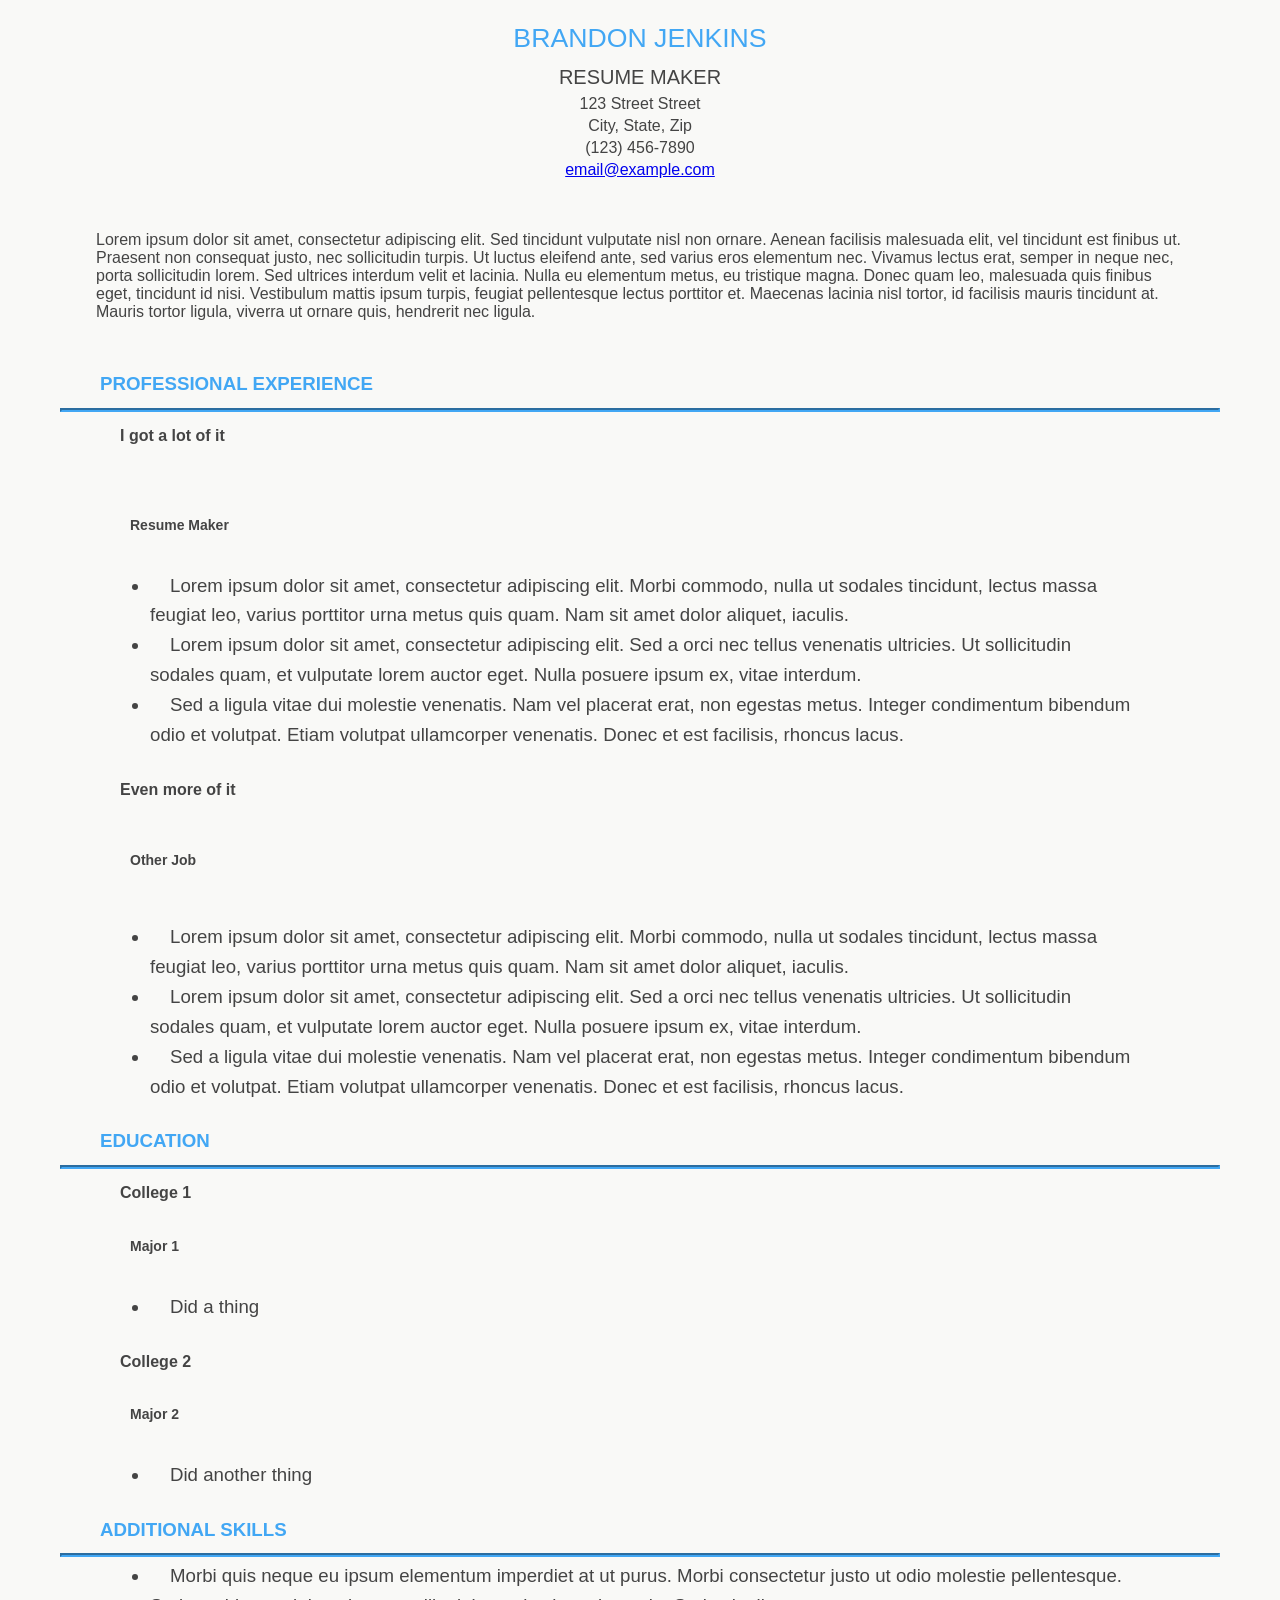
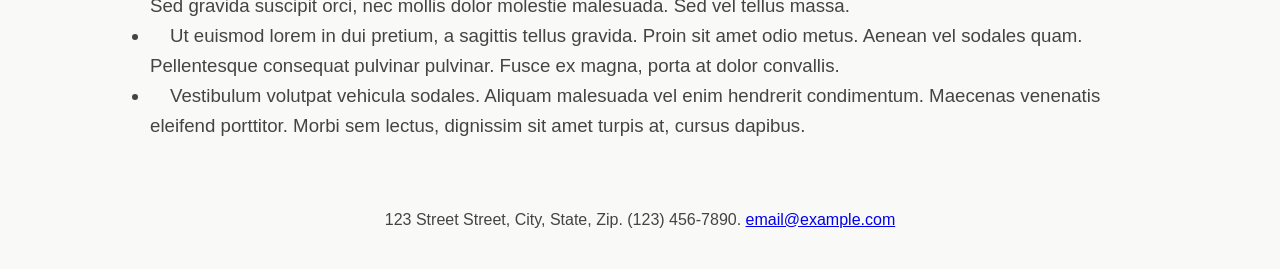
==== Resume/bjenkins/index.html @ 11adaa98 "resume assignment" ====
<!doctype html>
<html lang="en-US">
	<head>
		<title>Resume CS129</title>
		<meta charset="UTF-8">
		<meta name="description" content="resume">
		<meta name="author" content="brandon jenkins">
		<meta name="viewport" content="width=device-width, initial-scale=1.0">
		<link rel="stylesheet" href="styles.css">
	</head>
	<body lang="en">
		<header id="title">
			<h1>Brandon Jenkins</h1>
				<span class="subtitle">Resume Maker</span>
		</header>
				<ul id="ultop">
					<li class="nobullets">123 Street Street</li>
					<li class="nobullets">City, State, Zip</li>
					<li class="nobullets">(123) 456-7890</li>
					<li class="nobullets"><a href="mailto:brandon@example.com">email@example.com</a></li>
				</ul>
			<br>
		<div class="paragraph">
			<p>
				Lorem ipsum dolor sit amet, consectetur adipiscing elit. Sed tincidunt vulputate nisl non ornare. Aenean facilisis malesuada elit, vel tincidunt est finibus ut. Praesent non consequat justo, nec sollicitudin turpis. Ut luctus eleifend ante, sed varius eros elementum nec. Vivamus lectus erat, semper in neque nec, porta sollicitudin lorem. Sed ultrices interdum velit et lacinia. Nulla eu elementum metus, eu tristique magna. Donec quam leo, malesuada quis finibus eget, tincidunt id nisi. Vestibulum mattis ipsum turpis, feugiat pellentesque lectus porttitor et. Maecenas lacinia nisl tortor, id facilisis mauris tincidunt at. Mauris tortor ligula, viverra ut ornare quis, hendrerit nec ligula.
			</p>
		</div>
			<br>
		<h3>Professional Experience</h3>
		<hr>
			<h4>I got a lot of it<span style="margin-left:75em;display:inline-block;">All around, USA</span></h4>
			<h5>Resume Maker<span style="margin-left:87em;display:inline-block;">2017 - Present</span></h5>
				<ul class="bullets">
					<li>Lorem ipsum dolor sit amet, consectetur adipiscing elit. Morbi commodo, nulla ut sodales tincidunt, lectus massa feugiat leo, varius porttitor urna metus quis quam. Nam sit amet dolor aliquet, iaculis.</li>
					<li>Lorem ipsum dolor sit amet, consectetur adipiscing elit. Sed a orci nec tellus venenatis ultricies. Ut sollicitudin sodales quam, et vulputate lorem auctor eget. Nulla posuere ipsum ex, vitae interdum.</li>
					<li>Sed a ligula vitae dui molestie venenatis. Nam vel placerat erat, non egestas metus. Integer condimentum bibendum odio et volutpat. Etiam volutpat ullamcorper venenatis. Donec et est facilisis, rhoncus lacus.</li>
				</ul>
			<br>
			<h4>Even more of it<span style="margin-left:73em;display:inline-block;">Somewhere else, USA</span></h4>
			<h5>Other Job<span style="margin-left:90em;display:inline-block;">2013 - 2017</span></h5>
				<ul class="bullets">
					<li>Lorem ipsum dolor sit amet, consectetur adipiscing elit. Morbi commodo, nulla ut sodales tincidunt, lectus massa feugiat leo, varius porttitor urna metus quis quam. Nam sit amet dolor aliquet, iaculis.</li>
					<li>Lorem ipsum dolor sit amet, consectetur adipiscing elit. Sed a orci nec tellus venenatis ultricies. Ut sollicitudin sodales quam, et vulputate lorem auctor eget. Nulla posuere ipsum ex, vitae interdum.</li>
					<li>Sed a ligula vitae dui molestie venenatis. Nam vel placerat erat, non egestas metus. Integer condimentum bibendum odio et volutpat. Etiam volutpat ullamcorper venenatis. Donec et est facilisis, rhoncus lacus.</li>
				</ul>
			<br>
		<h3>Education</h3>
		<hr>
			<h4>College 1<span style="margin-left:80em;display:inline-block;">There</span></h4>
			<h5>Major 1<span style="margin-left:91em;display:inline-block;">2017 - Present</span></h5>
				<ul class="bullets">
					<li>Did a thing</li>
				</ul>
			<h4>College 2<span style="margin-left:80em;display:inline-block;">There</span></h4>
			<h5>Major 2<span style="margin-left:92em;display:inline-block;">2013-2016</span></h5>
				<ul class="bullets">
					<li>Did another thing</li>
				</ul>
			<br>
		<h3>Additional Skills</h3>
		<hr>
			<ul class="bullets">
				<li>Morbi quis neque eu ipsum elementum imperdiet at ut purus. Morbi consectetur justo ut odio molestie pellentesque. Sed gravida suscipit orci, nec mollis dolor molestie malesuada. Sed vel tellus massa.</li>
				<li>Ut euismod lorem in dui pretium, a sagittis tellus gravida. Proin sit amet odio metus. Aenean vel sodales quam. Pellentesque consequat pulvinar pulvinar. Fusce ex magna, porta at dolor convallis.</li>
				<li>Vestibulum volutpat vehicula sodales. Aliquam malesuada vel enim hendrerit condimentum. Maecenas venenatis eleifend porttitor. Morbi sem lectus, dignissim sit amet turpis at, cursus dapibus.</li>
			</ul>
		<br>
	</body>
<footer>
123 Street Street, City, State, Zip. (123) 456-7890. <a href="mailto:bradon@example.com">email@example.com</a>
</footer>
</html>
---- Resume/bjenkins/styles.css ----
body {
	margin: 0;
	font-family: sans-serif;
	font-weight: 300;
	background-color: #f9f9f7;
	color: #444;
	hyphens: auto;
}

header {
	text-align: center;
}

footer {
	margin-top: 60px;
	margin-bottom: 40px;
	text-align: center;
}

#title, h1, h2, h3{
	text-transform: uppercase;
}

#title {
	position: relative;
	line-height: 0.1;
}

#title h1 {
	font-weight: 400;
	font-size: 20pt;
	line-height: 1.5;
	color: #42a7f4;
}

h3 {
	color: #42a7f4;
	margin-left: 100px;
}

h4 {
	margin-left: 120px;
	font-size: 16px;
}

h5 {
	margin-top: -4px;
	margin-bottom: -4px;
	margin-left: 130px;
	font-size: 14px;
}

#title h1 strong {
	margin: auto 2pt auto 4pt;
	font-weight: 600;
}

.subtitle {
	font-weight: 500pt;
	font-size: 15pt;
}

#ultop {
	margin: 10pt 0 0 -30pt;
	positon: relative;
	text-align: center;
	line-height: 22px;
}

.nobullets {
	list-style-type: none;
}

.bullets {
	text-indent: 20px;
	word-wrap: break-word;
	font-size: 14pt;
	line-height: 1.6;
	margin-top: 10px;
	margin-left: 110px;
	margin-bottom: 10px;
	margin-right: 140px;
	display: inline-block;
}

.paragraph {
	margin: 24pt 1in auto 1in;
	position: relative;
	font-size: 12pt;
	word-wrap: break-word;
}

hr { 
    display: block;
    margin-top: -6px;
    margin-bottom: -6px;
    margin-left: 60px;
    margin-right: 60px;
    border-style: inset;
    border-width: 2px;
	border-color: #42a7f4;
}
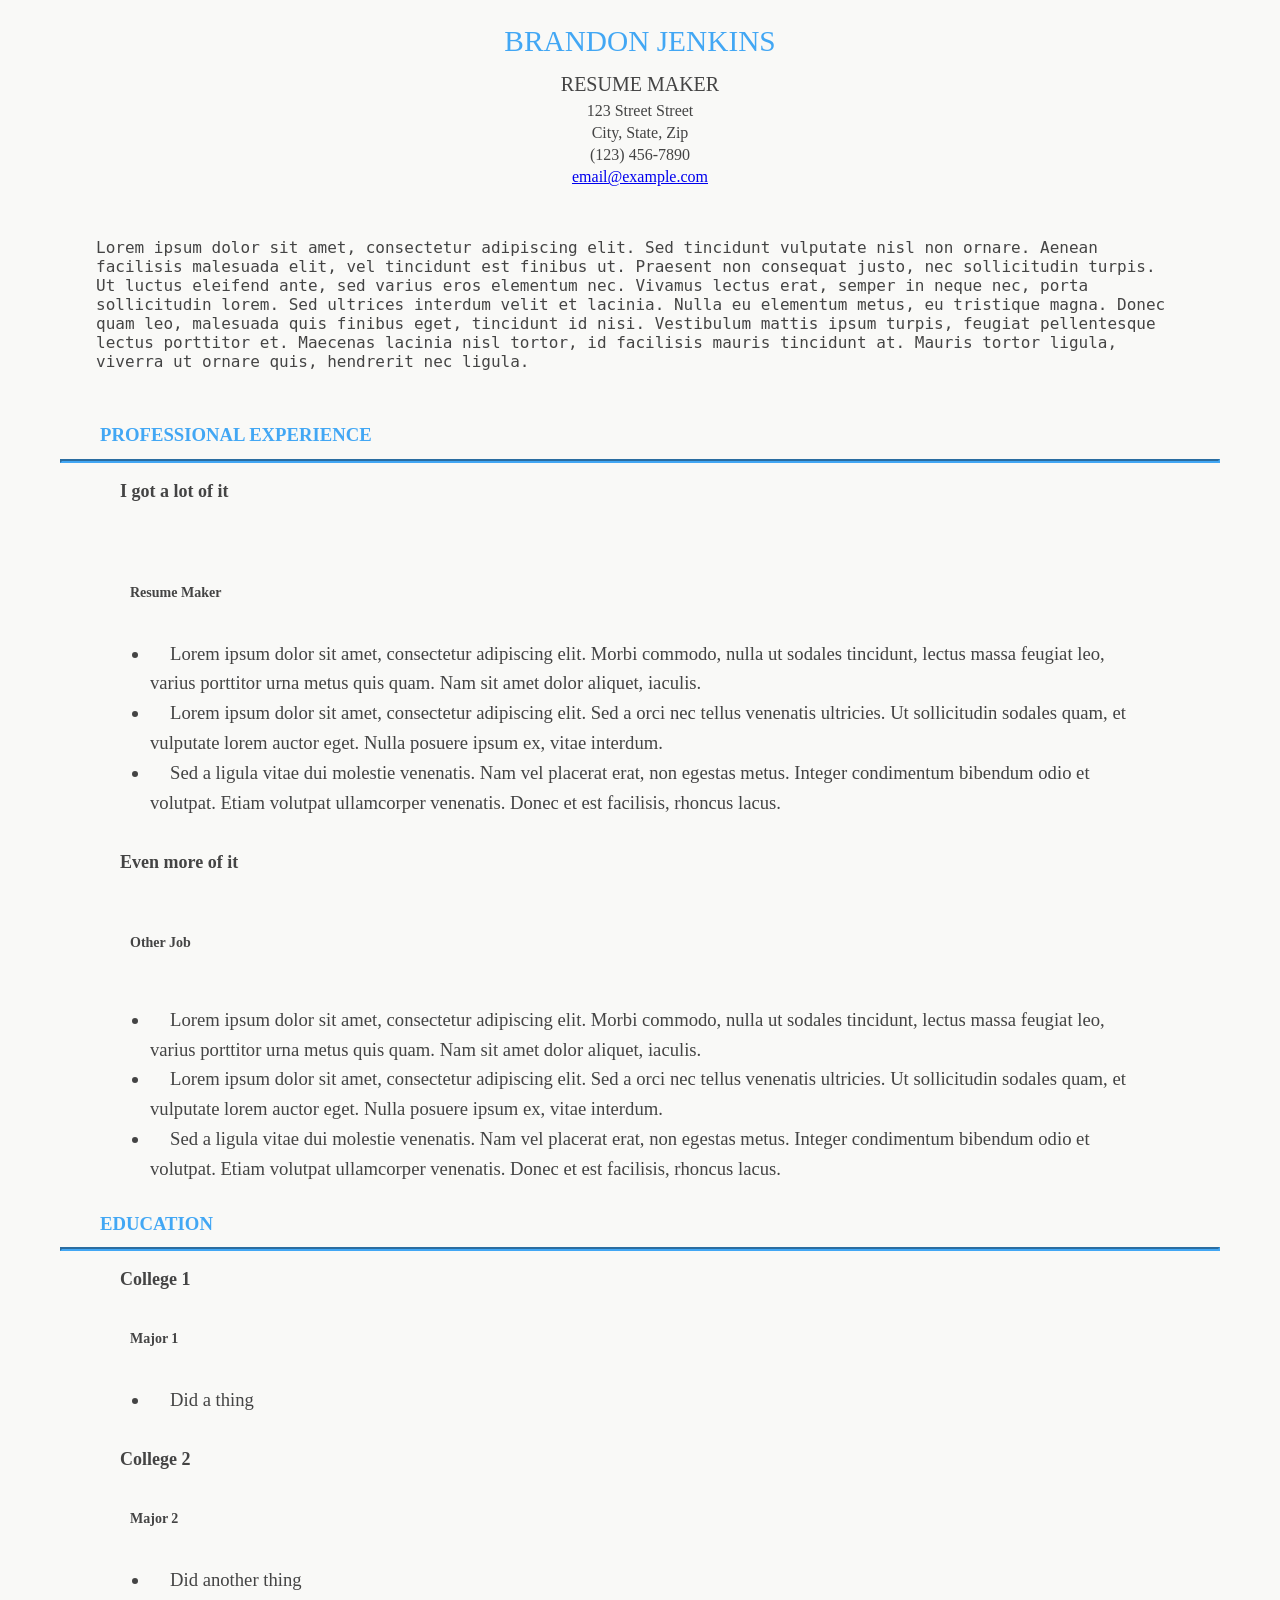
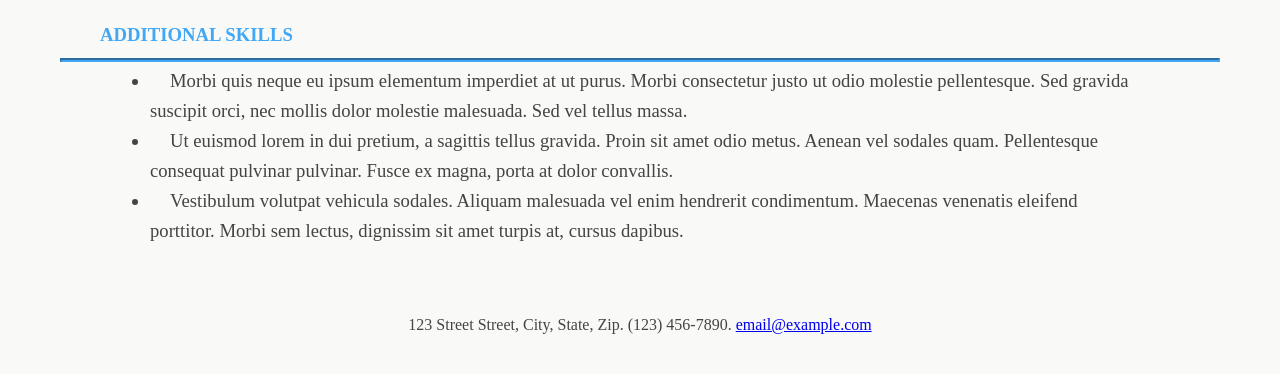
==== commit e0c097cc: "update #2 changed fonts, font sizes & spacing" ====
--- a/Resume/bjenkins/index.html
+++ b/Resume/bjenkins/index.html
@@ -29,7 +29,7 @@
 		<h3>Professional Experience</h3>
 		<hr>
 			<h4>I got a lot of it<span style="margin-left:75em;display:inline-block;">All around, USA</span></h4>
-			<h5>Resume Maker<span style="margin-left:87em;display:inline-block;">2017 - Present</span></h5>
+			<h5>Resume Maker<span style="margin-left:99em;display:inline-block;">2017 - Present</span></h5>
 				<ul class="bullets">
 					<li>Lorem ipsum dolor sit amet, consectetur adipiscing elit. Morbi commodo, nulla ut sodales tincidunt, lectus massa feugiat leo, varius porttitor urna metus quis quam. Nam sit amet dolor aliquet, iaculis.</li>
 					<li>Lorem ipsum dolor sit amet, consectetur adipiscing elit. Sed a orci nec tellus venenatis ultricies. Ut sollicitudin sodales quam, et vulputate lorem auctor eget. Nulla posuere ipsum ex, vitae interdum.</li>
@@ -37,7 +37,7 @@
 				</ul>
 			<br>
 			<h4>Even more of it<span style="margin-left:73em;display:inline-block;">Somewhere else, USA</span></h4>
-			<h5>Other Job<span style="margin-left:90em;display:inline-block;">2013 - 2017</span></h5>
+			<h5>Other Job<span style="margin-left:101em;display:inline-block;">2013 - 2017</span></h5>
 				<ul class="bullets">
 					<li>Lorem ipsum dolor sit amet, consectetur adipiscing elit. Morbi commodo, nulla ut sodales tincidunt, lectus massa feugiat leo, varius porttitor urna metus quis quam. Nam sit amet dolor aliquet, iaculis.</li>
 					<li>Lorem ipsum dolor sit amet, consectetur adipiscing elit. Sed a orci nec tellus venenatis ultricies. Ut sollicitudin sodales quam, et vulputate lorem auctor eget. Nulla posuere ipsum ex, vitae interdum.</li>
@@ -47,12 +47,12 @@
 		<h3>Education</h3>
 		<hr>
 			<h4>College 1<span style="margin-left:80em;display:inline-block;">There</span></h4>
-			<h5>Major 1<span style="margin-left:91em;display:inline-block;">2017 - Present</span></h5>
+			<h5>Major 1<span style="margin-left:103em;display:inline-block;">2017 - Present</span></h5>
 				<ul class="bullets">
 					<li>Did a thing</li>
 				</ul>
 			<h4>College 2<span style="margin-left:80em;display:inline-block;">There</span></h4>
-			<h5>Major 2<span style="margin-left:92em;display:inline-block;">2013-2016</span></h5>
+			<h5>Major 2<span style="margin-left:103em;display:inline-block;">2013-2016</span></h5>
 				<ul class="bullets">
 					<li>Did another thing</li>
 				</ul>
@@ -67,6 +67,6 @@
 		<br>
 	</body>
 <footer>
-123 Street Street, City, State, Zip. (123) 456-7890. <a href="mailto:bradon@example.com">email@example.com</a>
+123 Street Street, City, State, Zip. (123) 456-7890. <a href="mailto:brandon@example.com">email@example.com</a>
 </footer>
 </html>
--- a/Resume/bjenkins/styles.css
+++ b/Resume/bjenkins/styles.css
@@ -1,10 +1,14 @@
 body {
 	margin: 0;
-	font-family: sans-serif;
+	font-family: "Sans Serif", Serif;
 	font-weight: 300;
 	background-color: #f9f9f7;
 	color: #444;
 	hyphens: auto;
+}
+
+p {
+	font-family: "Monospace", Times;
 }
 
 header {
@@ -28,7 +32,7 @@
 
 #title h1 {
 	font-weight: 400;
-	font-size: 20pt;
+	font-size: 22pt;
 	line-height: 1.5;
 	color: #42a7f4;
 }
@@ -40,7 +44,7 @@
 
 h4 {
 	margin-left: 120px;
-	font-size: 16px;
+	font-size: 18px;
 }
 
 h5 {
@@ -62,7 +66,7 @@
 
 #ultop {
 	margin: 10pt 0 0 -30pt;
-	positon: relative;
+	position: relative;
 	text-align: center;
 	line-height: 22px;
 }
